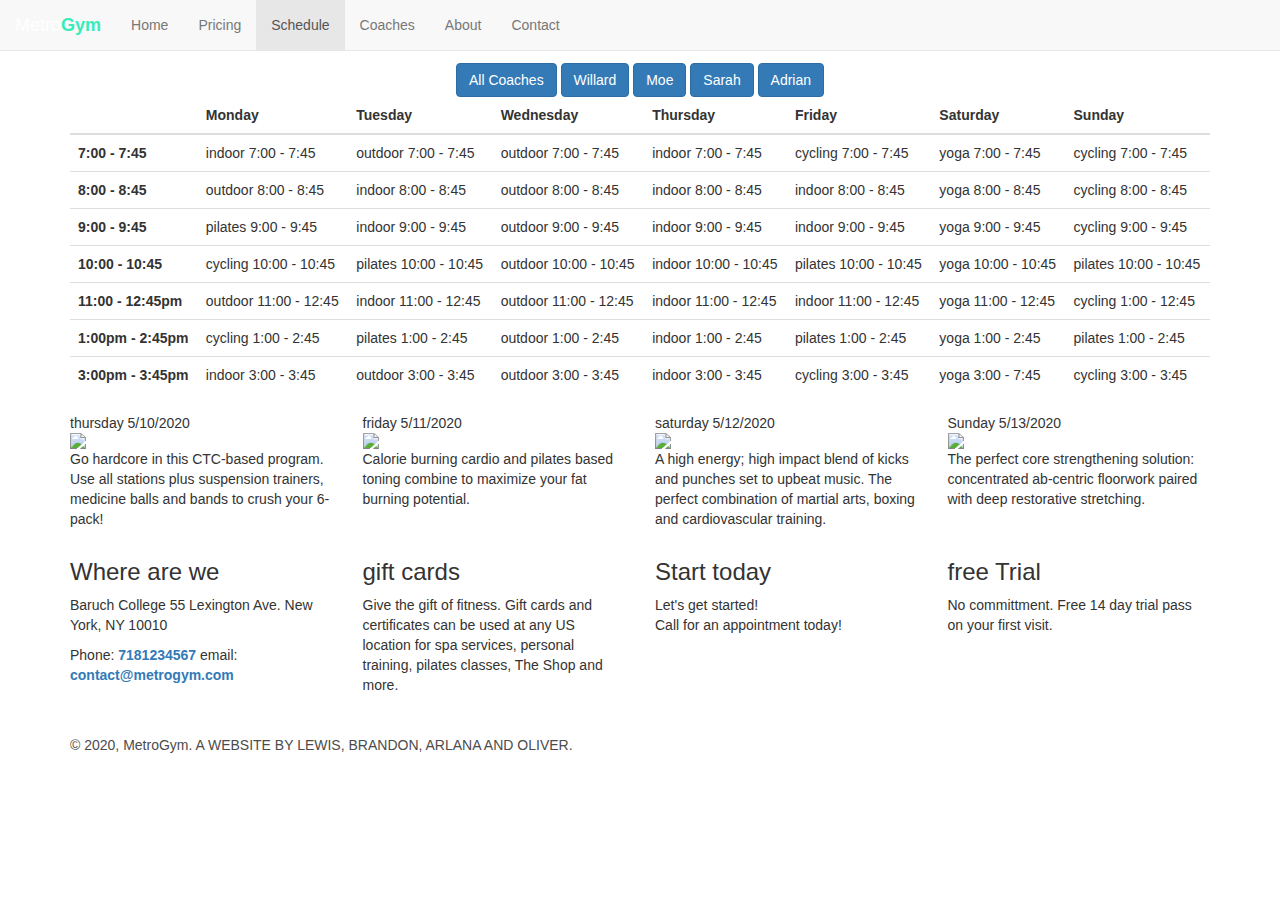
==== schedule.html @ 8f4ccfb4 "update" ====
<!DOCTYPE html>
<html lang="en">

<head>
   <meta charset="utf-8">

   <meta name="viewport" content="width=device-width, initial-scale=1">


   <title>MetroGym - Schedule</title>
   <link rel="shortcut icon" type="image/x-icon"
      href="https://static1.squarespace.com/static/54627257e4b0f587f5d3706c/t/54628d1ce4b073a05b571f08/favicon.ico" />
   <link rel="stylesheet" href="https://maxcdn.bootstrapcdn.com/bootstrap/3.3.7/css/bootstrap.min.css"
      integrity="sha384-BVYiiSIFeK1dGmJRAkycuHAHRg32OmUcww7on3RYdg4Va+PmSTsz/K68vbdEjh4u" crossorigin="anonymous">
   <link href="css/theme.css" rel="stylesheet">
   <link href="css/fontsquirrel.css" rel="stylesheet">
</head>

<body id="page-top" class="page page_schedule">
   <nav id="mainNav" class="navbar navbar-default navbar-fixed-top">
      <div class="container-fluid">
         <div class="navbar-header">
            <button type="button" class="navbar-toggle collapsed" data-toggle="collapse"
               data-target="#bs-example-navbar-collapse-1">
               <span class="sr-only">Toggle navigation</span> Menu <i class="fa fa-bars"></i>
            </button>
            <a class="navbar-brand logo" href="index.html"><span style="font-weight:200; color:white;">Metro</span><span
                  style="font-weight:700; color:#37ecba;">Gym</span></a>
         </div>
         <div class="collapse navbar-collapse" id="bs-example-navbar-collapse-1">
            <ul class="nav navbar-nav navbar-left">
               <li>
                  <a class="page-scroll" href="index.html">Home</a>
               </li>
               <li>
                  <a class="page-scroll" href="pricing.html">Pricing</a>
               </li>
               <li class="active">
                  <a class="page-scroll" href="schedule.html">Schedule</a>
               </li>
               <li>
                  <a class="page-scroll" href="coaches.html">Coaches</a>
               </li>
               <li>
                  <a class="page-scroll" href="about.html">About</a>
               </li>
               <li>
                  <a class="page-scroll" href="contact.html">Contact</a>
               </li>
            </ul>
         </div>
      </div>
   </nav>
   <section class="schedule">
      <div class="text-center">
         <h2>schedule</h2>
      </div>
      <div class="buttons text-center">
         <a href="#" id="choice-all" class="btn btn-primary btn-xl">All Coaches</a>
         <a href="#" id="choice-group" class="btn btn-primary btn-xl">Willard</a>
         <a href="#" id="choice-kid" class="btn btn-primary btn-xl">Moe</a>
         <a href="#" id="choice-personal" class="btn btn-primary btn-xl">Sarah</a>
         <a href="#" id="choice-outdoor" class="btn btn-primary btn-xl">Adrian</a>
      </div>
      <div class="container">
         <table class="table">
            <thead class="hidden-xs">
               <tr>
                  <th></th>
                  <th>Monday</th>
                  <th>Tuesday</th>
                  <th>Wednesday</th>
                  <th>Thursday</th>
                  <th>Friday</th>
                  <th>Saturday</th>
                  <th>Sunday</th>
               </tr>
            </thead>
            <tbody>
               <tr>
                  <th class="row hidden-lg">Monday</th>
                  <th scope="row">7:00 - 7:45</th>
                  <td>
                     <div class="group">indoor <span>7:00 - 7:45</span></div>
                  </td>
                  <td>
                     <div class="kid">outdoor <span>7:00 - 7:45</span></div>
                  </td>
                  <td>
                     <div class="group">outdoor <span>7:00 - 7:45</span></div>
                  </td>
                  <td>
                     <div class="personal">indoor <span>7:00 - 7:45</span></div>
                  </td>
                  <td>
                     <div class="personal">cycling <span>7:00 - 7:45</span></div>
                  </td>
                  <td>
                     <div class="kid">yoga <span>7:00 - 7:45</span></div>
                  </td>
                  <td>
                     <div class="outdoor">cycling <span>7:00 - 7:45</span></div>
                  </td>
               </tr>
               <tr>
                  <th class="row hidden-lg">Monday</th>
                  <th scope="row">8:00 - 8:45</th>
                  <td>
                     <div class="personal">outdoor <span>8:00 - 8:45</span></div>
                  </td>
                  <td>
                     <div class="group">indoor <span>8:00 - 8:45</span></div>
                  </td>
                  <td>
                     <div class="outdoor">outdoor <span>8:00 - 8:45</span></div>
                  </td>
                  <td>
                     <div class="outdoor">indoor <span>8:00 - 8:45</span></div>
                  </td>
                  <td>
                     <div class="kid">indoor <span>8:00 - 8:45</span></div>
                  </td>
                  <td>
                     <div class="outdoor">yoga <span>8:00 - 8:45</span></div>
                  </td>
                  <td>
                     <div class="outdoor">cycling <span>8:00 - 8:45</span></div>
                  </td>
               </tr>
               <tr>
                  <th class="row hidden-lg">Monday</th>
                  <th scope="row">9:00 - 9:45</th>
                  <td>
                     <div class="personal">pilates <span>9:00 - 9:45</span></div>
                  </td>
                  <td>
                     <div class="outdoor">indoor <span>9:00 - 9:45</span></div>
                  </td>
                  <td>
                     <div class="group">outdoor <span>9:00 - 9:45</span></div>
                  </td>
                  <td>
                     <div class="kid">indoor <span>9:00 - 9:45</span></div>
                  </td>
                  <td>
                     <div class="outdoor">indoor <span>9:00 - 9:45</span></div>
                  </td>
                  <td>
                     <div class="outdoor">yoga <span>9:00 - 9:45</span></div>
                  </td>
                  <td>
                     <div class="group">cycling <span>9:00 - 9:45</span></div>
                  </td>
               </tr>
               <tr>
                  <th class="row hidden-lg">Monday</th>
                  <th scope="row">10:00 - 10:45</th>
                  <td>
                     <div class="outdoor">cycling <span>10:00 - 10:45</span></div>
                  </td>
                  <td>
                     <div class="personal">pilates <span>10:00 - 10:45</span></div>
                  </td>
                  <td>
                     <div class="group">outdoor <span>10:00 - 10:45</span></div>
                  </td>
                  <td>
                     <div class="group">indoor <span>10:00 - 10:45</span></div>
                  </td>
                  <td>
                     <div class="outdoor">pilates <span>10:00 - 10:45</span></div>
                  </td>
                  <td>
                     <div class="kid">yoga <span>10:00 - 10:45</span></div>
                  </td>
                  <td>
                     <div class="group">pilates <span>10:00 - 10:45</span></div>
                  </td>
               </tr>
               <tr>
                  <th class="row hidden-lg">Monday</th>
                  <th scope="row">11:00 - 12:45pm</th>
                  <td>
                     <div class="personal">outdoor <span>11:00 - 12:45</span></div>
                  </td>
                  <td>
                     <div class="group">indoor <span>11:00 - 12:45</span></div>
                  </td>
                  <td>
                     <div class="outdoor">outdoor <span>11:00 - 12:45</span></div>
                  </td>
                  <td>
                     <div class="outdoor">indoor <span>11:00 - 12:45</span></div>
                  </td>
                  <td>
                     <div class="kid">indoor <span>11:00 - 12:45</span></div>
                  </td>
                  <td>
                     <div class="outdoor">yoga <span>11:00 - 12:45</span></div>
                  </td>
                  <td>
                     <div class="outdoor">cycling <span>1:00 - 12:45</span></div>
                  </td>
               </tr>
               <tr>
                  <th class="row hidden-lg">Monday</th>
                  <th scope="row">1:00pm - 2:45pm</th>
                  <td>
                     <div class="outdoor">cycling <span>1:00 - 2:45</span></div>
                  </td>
                  <td>
                     <div class="personal">pilates <span>1:00 - 2:45</span></div>
                  </td>
                  <td>
                     <div class="group">outdoor <span>1:00 - 2:45</span></div>
                  </td>
                  <td>
                     <div class="group">indoor <span>1:00 - 2:45</span></div>
                  </td>
                  <td>
                     <div class="outdoor">pilates <span>1:00 - 2:45</span></div>
                  </td>
                  <td>
                     <div class="kid">yoga <span>1:00 - 2:45</span></div>
                  </td>
                  <td>
                     <div class="group">pilates <span>1:00 - 2:45</span></div>
                  </td>
               </tr>
               <tr>
                  <th class="row hidden-lg">Monday</th>
                  <th scope="row">3:00pm - 3:45pm</th>
                  <td>
                     <div class="group">indoor <span>3:00 - 3:45</span></div>
                  </td>
                  <td>
                     <div class="kid">outdoor <span>3:00 - 3:45</span></div>
                  </td>
                  <td>
                     <div class="group">outdoor <span>3:00 - 3:45</span></div>
                  </td>
                  <td>
                     <div class="personal">indoor <span>3:00 - 3:45</span></div>
                  </td>
                  <td>
                     <div class="personal">cycling <span>3:00 - 3:45</span></div>
                  </td>
                  <td>
                     <div class="kid">yoga <span>3:00 - 7:45</span></div>
                  </td>
                  <td>
                     <div class="outdoor">cycling <span>3:00 - 3:45</span></div>
                  </td>
               </tr>
            </tbody>
         </table>
      </div>
   </section>
   <section class="work_day">
      <div class="container">
         <div class="row">
            <div class="col-md-3 col-sm-6">
               <div class="item">
                  <div class="date">thursday 5/10/2020</div>
                  <div class="image"><img
                        src="https://images.pexels.com/photos/416778/pexels-photo-416778.jpeg?auto=compress&cs=tinysrgb&dpr=2&h=750&w=1260"
                        class="img-responsive"></div>
                  <p>Go hardcore in this CTC-based program. Use all stations plus suspension trainers, medicine balls
                     and bands to crush your 6-pack!</p>
               </div>
            </div>
            <div class="col-md-3 col-sm-6">
               <div class="item">
                  <div class="date">friday 5/11/2020</div>
                  <div class="image"><img
                        src="https://images.pexels.com/photos/841130/pexels-photo-841130.jpeg?auto=compress&cs=tinysrgb&dpr=2&h=750&w=1260"
                        class="img-responsive"></div>
                  <p>Calorie burning cardio and pilates based toning combine to maximize your fat burning potential.</p>
               </div>
            </div>
            <div class="col-md-3 col-sm-6">
               <div class="item">
                  <div class="date">saturday 5/12/2020</div>
                  <div class="image"><img
                        src="https://images.pexels.com/photos/414029/pexels-photo-414029.jpeg?auto=compress&cs=tinysrgb&dpr=2&h=750&w=1260"
                        class="img-responsive"></div>
                  <p>A high energy; high impact blend of kicks and punches set to upbeat music. The perfect combination
                     of martial arts, boxing and cardiovascular training.</p>
               </div>
            </div>
            <div class="col-md-3 col-sm-6">
               <div class="item">
                  <div class="date">Sunday 5/13/2020</div>
                  <div class="image"><img
                        src="https://images.pexels.com/photos/917653/pexels-photo-917653.jpeg?auto=compress&cs=tinysrgb&dpr=2&h=750&w=1260"
                        class="img-responsive"></div>
                  <p>The perfect core strengthening solution: concentrated ab-centric floorwork paired with deep
                     restorative stretching.</p>
               </div>
            </div>
         </div>
      </div>
   </section>
   <section class="footer">
      <div class="container">
         <div class="row">
            <div class="col-md-3 col-sm-12">
               <div class="title">
                  <h3>Where <span>are we</span></h3>
               </div>
               <p>
                  <span>Baruch College</span>
                  <span>55 Lexington Ave.</span>
                  <span>New York, NY 10010</span>
               </p>
               <p>
                  <span>Phone: <b><a href="tel:7181234567">7181234567</a></b></span>
                  <span>email: <b><a href="mailto:contact@metrogym.com">contact@metrogym.com</a></b></span>
               </p>
            </div>
            <div class="col-md-3 col-sm-12">
               <div class="title">
                  <h3>gift <span>cards</span></h3>
               </div>
               <p>Give the gift of fitness. Gift cards and certificates can be used at any US location for spa services,
                  personal training, pilates classes, The Shop and more.</p>
            </div>
            <div class="col-md-3 col-sm-12">
               <div class="title">
                  <h3>Start <span>today</span></h3>
               </div>
               <p>Let's get started!<br>
                  Call for an appointment today!
               </p>
            </div>
            <div class="col-md-3 col-sm-12">
               <div class="title">
                  <h3>free <span>Trial</span></h3>
               </div>
               <p>No committment. Free 14 day trial pass on your first visit.</p>
            </div>
         </div>
         <div style="color:#4c4c4c; padding-top: 30px;">© 2020, MetroGym. A WEBSITE BY LEWIS, BRANDON, ARLANA AND
            OLIVER.</div>
      </div>
   </section>
   <script src="https://code.jquery.com/jquery-3.3.1.js" integrity="sha256-2Kok7MbOyxpgUVvAk/HJ2jigOSYS2auK4Pfzbm7uH60="
      crossorigin="anonymous"></script>
   <script src="https://maxcdn.bootstrapcdn.com/bootstrap/3.3.7/js/bootstrap.min.js"
      integrity="sha384-Tc5IQib027qvyjSMfHjOMaLkfuWVxZxUPnCJA7l2mCWNIpG9mGCD8wGNIcPD7Txa"
      crossorigin="anonymous"></script>
   <script src="js/schedule.js"></script>
</body>

</html>
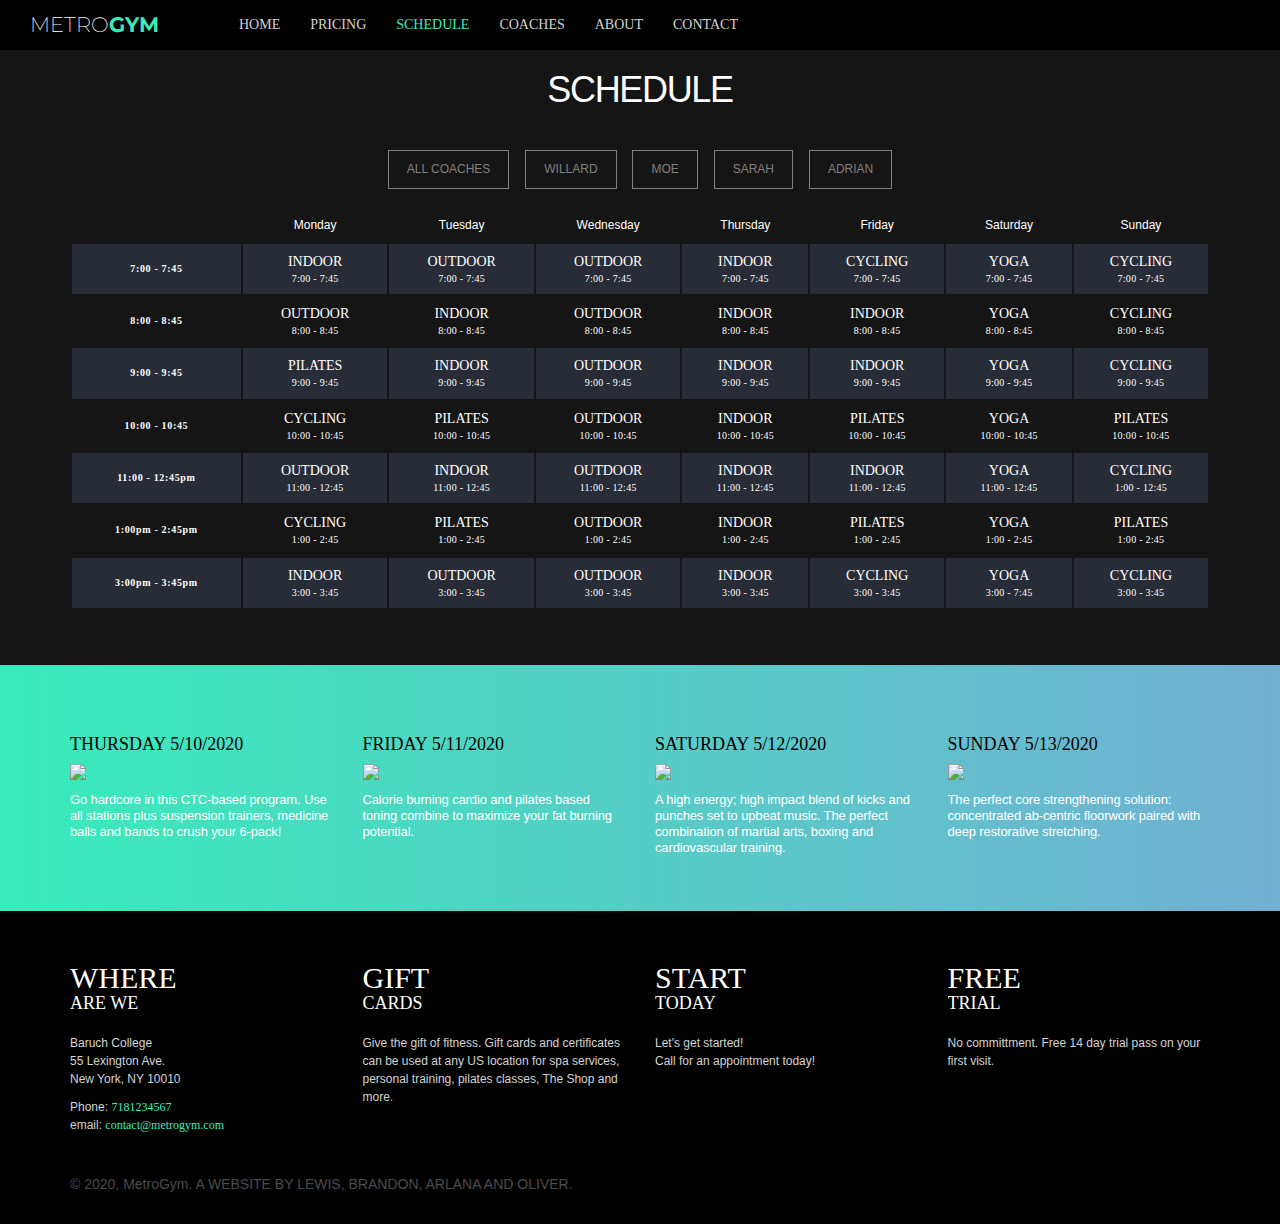
==== commit 3d2a4f1c: "update" ====
--- a/schedule.html
+++ b/schedule.html
@@ -3,17 +3,13 @@
 
 <head>
    <meta charset="utf-8">
-
    <meta name="viewport" content="width=device-width, initial-scale=1">
-
-
    <title>MetroGym - Schedule</title>
    <link rel="shortcut icon" type="image/x-icon"
       href="https://static1.squarespace.com/static/54627257e4b0f587f5d3706c/t/54628d1ce4b073a05b571f08/favicon.ico" />
    <link rel="stylesheet" href="https://maxcdn.bootstrapcdn.com/bootstrap/3.3.7/css/bootstrap.min.css"
       integrity="sha384-BVYiiSIFeK1dGmJRAkycuHAHRg32OmUcww7on3RYdg4Va+PmSTsz/K68vbdEjh4u" crossorigin="anonymous">
-   <link href="css/theme.css" rel="stylesheet">
-   <link href="css/fontsquirrel.css" rel="stylesheet">
+   <link href="css/style.css" rel="stylesheet">
 </head>
 
 <body id="page-top" class="page page_schedule">
--- a/css/style.css
+++ b/css/style.css
@@ -0,0 +1,730 @@
+@import url('https://fonts.googleapis.com/css?family=Montserrat:100,100i,200,200i,300,300i,400,400i,500,500i,600,600i,700,700i,800,800i,900,900i');
+
+html,
+body {
+  height: 100%;
+  width: 100%;
+}
+
+body {
+  font-family: 'ProximaNova-Regular', 'Helvetica Neue', Arial, sans-serif;
+}
+
+a {
+  -webkit-transition: all 0.35s;
+  -moz-transition: all 0.35s;
+  transition: all 0.35s;
+  color: #37ecba;
+}
+
+a:hover,
+a:focus {
+  color: #37ecba;
+}
+
+b {
+  font-family: 'ProximaNova-Bold';
+  font-weight: normal;
+}
+
+h1,
+h2,
+h3,
+h4 {
+  font-family: 'Open Sans', 'Helvetica Neue', Arial, sans-serif;
+}
+
+p {
+  font-size: 16px;
+  line-height: 1.5;
+  margin-bottom: 20px;
+}
+
+section {
+  padding: 100px 0;
+}
+
+
+a.navbar-brand.logo,
+a.navbar-brand.logo:hover {
+  color: #37ecba;
+  font-family: 'Montserrat', sans-serif;
+  font-size: 1.5em;
+}
+
+.navbar-default .navbar-nav>li>a {
+  color: lightgray;
+}
+
+.navbar-default {
+  background-color: white;
+  border: 0px;
+  font-family: 'Montserrat', sans-serif;
+  -webkit-transition: all 0.35s;
+  -moz-transition: all 0.35s;
+  transition: all 0.35s;
+}
+
+.navbar-default .navbar-header .navbar-brand {
+  color: #37ecba;
+  font-family: 'Montserrat', sans-serif;
+  font-weight: 700;
+  text-transform: uppercase;
+  margin-left: 15px;
+}
+
+.navbar-default .navbar-header .navbar-brand:hover,
+.navbar-default .navbar-header .navbar-brand:focus {
+  color: #37ecba;
+}
+
+.navbar-default .navbar-header .navbar-toggle {
+  font-weight: 700;
+  font-size: 12px;
+  color: white;
+  text-transform: uppercase;
+}
+
+.navbar-default .nav>li>a,
+.navbar-default .nav>li>a:focus {
+  text-transform: uppercase;
+  font-family: 'ProximaNova-Bold';
+  font-size: 14px;
+  text-align: center;
+}
+
+.container-fluid>.navbar-collapse,
+.container-fluid>.navbar-header {
+  background-color: black;
+}
+
+.navbar-default .navbar-toggle:focus,
+.navbar-default .navbar-toggle:hover {
+  color: white;
+  background-color: rgba(27, 29, 37, 0.88);
+}
+
+.navbar-default .nav>li>a:hover,
+.navbar-default .nav>li>a:focus:hover {
+  color: blue;
+}
+
+.navbar-default .nav>li.active>a,
+.navbar-default .nav>li.active>a:focus {
+  color: #37ecba !important;
+  background-color: transparent;
+}
+
+.navbar-default .nav>li.active>a:hover,
+.navbar-default .nav>li.active>a:focus:hover {
+  background-color: transparent;
+}
+
+@media (min-width: 768px) {
+  .navbar-default {
+    background-color: #1c1e26;
+    border-color: rgba(255, 255, 255, 0.3);
+  }
+
+  .navbar-default .navbar-header .navbar-brand {
+    color: rgba(255, 255, 255, 0.7);
+  }
+
+  .navbar-default .navbar-header .navbar-brand:hover,
+  .navbar-default .navbar-header .navbar-brand:focus {
+    color: white;
+  }
+
+  .navbar-default .nav>li>a:hover,
+  .navbar-default .nav>li>a:focus:hover {
+    color: white;
+  }
+
+  .nav.navbar-nav.navbar-left {
+    margin-left: 50px;
+  }
+}
+
+header {
+  position: relative;
+  width: 100%;
+  min-height: auto;
+  -webkit-background-size: cover;
+  -moz-background-size: cover;
+  background-size: cover;
+  -o-background-size: cover;
+  background-position: center;
+  background-image: url('https://images.pexels.com/photos/685534/pexels-photo-685534.jpeg?auto=compress&cs=tinysrgb&dpr=2&h=750&w=1260');
+  text-align: center;
+  color: white;
+}
+
+header .header-content {
+  position: relative;
+  text-align: center;
+  padding: 100px 15px 100px;
+  width: 100%;
+}
+
+header .header-content .header-content-inner h1 {
+  text-transform: uppercase;
+  margin-top: 0;
+  margin-bottom: 0;
+  font-size: 30px;
+  font-family: 'ProximaNova-Bold'
+}
+
+header .header-content .header-content-inner p {
+  color: white;
+  font-size: 20px;
+  margin-bottom: 50px;
+}
+
+@media (min-width: 768px) {
+  header {
+    min-height: 100%;
+    padding-bottom: 54%;
+  }
+
+  header .header-content {
+    position: absolute;
+    top: 50%;
+    -webkit-transform: translateY(-50%);
+    -ms-transform: translateY(-50%);
+    transform: translateY(-50%);
+    padding: 0 50px;
+  }
+
+  header .header-content .header-content-inner {
+    max-width: 1000px;
+    margin-left: auto;
+    margin-right: auto;
+  }
+
+  header .header-content .header-content-inner h1 {
+    font-size: 57px;
+    letter-spacing: -2.2pt;
+    line-height: 55px;
+  }
+
+  header .header-content .header-content-inner h1 span {
+    display: block;
+    font-family: 'ProximaNova-Regular';
+    font-size: 51px;
+  }
+
+  header .header-content .header-content-inner p {
+    font-size: 18px;
+    max-width: 80%;
+    margin-left: auto;
+    margin-right: auto;
+    margin-top: 6px;
+  }
+}
+
+.btn-default {
+  color: #222222;
+  background-color: white;
+  border-color: white;
+  -webkit-transition: all 0.35s;
+  -moz-transition: all 0.35s;
+  transition: all 0.35s;
+}
+
+.btn-default:hover,
+.btn-default:focus,
+.btn-default:active {
+  color: #222222;
+  background-color: #f2f2f2;
+  border-color: #ededed;
+}
+
+.btn-default:active {
+  background-image: none;
+}
+
+.btn-primary {
+  color: #37ecba;
+  background-color: transparent;
+  border-color: #37ecba;
+  -webkit-transition: all 0.35s;
+  -moz-transition: all 0.35s;
+  transition: all 0.35s;
+}
+
+.btn-primary:hover,
+.btn-primary:focus,
+.btn-primary:active {
+  color: #444;
+  background-color: #37ecba;
+  border-color: #37ecba;
+}
+
+.btn-primary:active {
+  background-image: none;
+}
+
+.btn {
+  font-size: 16px;
+  border-radius: 0px;
+  text-transform: uppercase;
+}
+
+.btn-xl {
+  padding: 15px 30px;
+}
+
+::-moz-selection {
+  color: white;
+  text-shadow: none;
+  background: #222222;
+}
+
+::selection {
+  color: white;
+  text-shadow: none;
+  background: #222222;
+}
+
+img::selection {
+  color: white;
+  background: transparent;
+}
+
+img::-moz-selection {
+  color: white;
+  background: transparent;
+}
+
+body {
+  -webkit-tap-highlight-color: #222222;
+  background-color: #252525;
+}
+
+h2 {
+  color: #323643;
+  font-size: 36px;
+  text-transform: uppercase;
+  position: relative;
+  letter-spacing: -1pt;
+  margin: 0px;
+}
+
+.work_day {
+  background-image: linear-gradient(to right, #37ecba 0%, #72afd3 100%);
+  background-size: cover;
+  padding: 40px 0px;
+}
+
+.work_day h2 {
+  margin-bottom: 10px;
+}
+
+.work_day .item {
+  margin-top: 27px;
+}
+
+.work_day .item .date {
+  font-size: 18px;
+  font-family: 'ProximaNova-SemiBold';
+  color: black;
+  text-transform: uppercase;
+  margin-bottom: 6px;
+}
+
+.work_day .item p {
+  font-size: 13px;
+  color: white;
+  letter-spacing: -0.1pt;
+  line-height: 16px;
+  margin-top: 12px;
+  margin-bottom: 15px;
+}
+
+.schedule {
+  background-color: #151515;
+  padding: 35px 0px;
+}
+
+.schedule h2 {
+  color: white;
+  margin-bottom: 25px;
+}
+
+.schedule .buttons {
+  margin-bottom: 20px;
+  margin-top: 40px;
+}
+
+.schedule .btn {
+  font-size: 12px;
+  border-color: #837f7f;
+  color: #837f7f;
+  margin: 0px 6px;
+  padding: 10px 18px;
+}
+
+.schedule .btn:hover {
+  border-color: #37ecba;
+  color: #37ecba;
+  background-color: transparent;
+}
+
+.schedule h2:after {
+  background-color: white;
+}
+
+.table {
+  color: white;
+}
+
+.table>tbody>tr>td {
+  background-color: #282c37;
+  text-align: center;
+  vertical-align: middle;
+  text-transform: uppercase;
+  font-size: 14px;
+  font-family: 'ProximaNova-SemiBold';
+}
+
+.table>tbody>tr:nth-child(2n)>td {
+  background-color: transparent;
+}
+
+.table>tbody>tr>td,
+.table>tbody>tr>th,
+.table>thead>tr>th {
+  border: 2px solid #151515;
+  text-align: center;
+}
+
+.table>tbody>tr:nth-child(2n)>th {
+  background-color: transparent;
+}
+
+.table>tbody>tr>th {
+  background-color: #282c37;
+  vertical-align: middle;
+  font-size: 10px;
+  font-family: 'ProximaNova-Bold';
+  letter-spacing: 0.5pt;
+}
+
+.table>tbody>tr>td span {
+  display: block;
+  font-size: 10px;
+  letter-spacing: 0.2pt;
+}
+
+.table>thead>tr>th {
+  font-size: 12px;
+  font-weight: normal;
+}
+
+.fitness-classes {
+  background-color: white;
+  margin-top: 0px;
+  padding: 35px 0px;
+}
+
+.fitness-classes h2 {
+  font-family: 'Montserrat', sans-serif;
+  font-size: 1.5em;
+  color: #282c37;
+  margin-bottom: 44px;
+}
+
+.fitness-classes .btn {
+  margin-top: 30px;
+  border-color: #151515;
+  color: black;
+  font-size: 18px;
+}
+
+.footer {
+  background-color: black;
+  padding: 30px 0px;
+}
+
+.footer .title {
+  overflow: hidden;
+  margin-bottom: 5px;
+}
+
+.footer .title h3 {
+  display: inline-block;
+  vertical-align: middle;
+  border-bottom: 1px solid black;
+  padding-bottom: 5px;
+  color: white;
+  text-transform: uppercase;
+  font-family: 'proxima_nova_blblack';
+  font-size: 30px;
+}
+
+.footer .title h3 span {
+  display: block;
+  font-size: 18px;
+}
+
+.footer p {
+  color: lightgray;
+  font-size: 12px;
+  margin-bottom: 10px;
+}
+
+.footer span {
+  display: block;
+}
+
+.page {
+  background-image: linear-gradient(to right, #37ecba 0%, #72afd3 100%);
+  background-size: cover;
+  padding-top: 35px;
+}
+
+.page.about {
+  background-image: linear-gradient(to right, #37ecba 0%, #72afd3 100%);
+  background-size: cover;
+}
+
+.page .navbar-default {
+  background-color: rgb(27, 29, 38);
+}
+
+.page.about h4 {
+  font-size: 43px;
+  font-family: 'ProximaNova-SemiBold';
+}
+
+.page.about h2 {
+  margin-bottom: 40px;
+  color: black;
+}
+
+.page.about .about_cont {
+  padding: 35px 0px;
+}
+
+.page.about .buttons a {
+  font-size: 26px;
+  font-family: 'ProximaNova-SemiBold';
+  color: black;
+  margin: 0px 20px;
+}
+
+.page.page_schedule {
+  background-image: none;
+}
+
+.page.page_schedule .schedule h2 {
+  color: white;
+}
+
+.page.page_schedule h2 {
+  margin-bottom: 40px;
+  color: black;
+}
+
+.page.page_schedule .info {
+  color: black;
+}
+
+.page.page_schedule .info span {
+  display: block;
+  font-size: 14px;
+}
+
+.page.page_schedule .info span b {
+  font-family: 'ProximaNova-SemiBold';
+  font-weight: normal;
+}
+
+.page.page_schedule .info p {
+  font-size: 14px;
+  margin-top: 10px;
+}
+
+.page_schedule .about_event {
+  padding: 35px 0px;
+}
+
+.page_schedule h4 {
+  font-size: 26px;
+  margin-top: 0px;
+}
+
+.page.page_schedule .about_event p {
+  margin-bottom: 10px;
+  margin-top: 5px;
+}
+
+.contact_page {
+  background: none;
+}
+
+.contact_page .contact {
+  padding: 15px 0px;
+}
+
+.contact_page .contact .image img {
+  width: 100%;
+}
+
+.contact_page .image .text-center {
+  position: absolute;
+  width: 100%;
+  top: 18%;
+}
+
+.contact_page .btn {
+  background-color: #37ecba;
+  color: black;
+  line-height: 8px;
+}
+
+.contact_page .btn:hover {
+  opacity: 0.7;
+}
+
+.contact_page form {
+  margin-top: 30px;
+}
+
+.contact_page .form-control {
+  border: none;
+  background: #f6f6f6;
+  border-radius: 0;
+}
+
+.contact_page form input {
+  height: 42px;
+  background-color: #fbfbfb;
+}
+
+.contact .container h2 {
+  margin-top: 30px;
+}
+
+
+/*Media queriezzzz*/
+@media (max-width: 990px) {
+  .footer {
+    text-align: center;
+  }
+
+  .navbar-default .navbar-header .navbar-toggle {
+    margin-right: 25px;
+  }
+
+  .schedule .btn {
+    margin-bottom: 15px;
+  }
+}
+
+@media (max-width: 1200px) {
+  .footer .title h3 {
+    font-size: 22px;
+  }
+
+  .footer .title h3 span {
+    font-size: 16px;
+  }
+
+  .container-fluid {
+    padding: 0px;
+  }
+
+  .navbar>.container-fluid .navbar-brand {
+    margin-left: 0px;
+  }
+}
+
+@media (max-width: 500px) {
+  .schedule .btn {
+    margin-bottom: 10px;
+  }
+
+  header .header-content .header-content-inner h1,
+  header .header-content .header-content-inner p {
+    text-shadow: 1px 1px 3px black;
+  }
+
+  .navbar-default .navbar-header .navbar-toggle {
+    margin-right: 25px;
+  }
+
+  .page.about .buttons a {
+    font-size: 18px;
+  }
+
+  .table>tbody>tr>td {
+    display: block;
+  }
+
+  .table>tbody>tr:nth-child(2n)>td {
+    background-color: rgba(40, 44, 55, 0.42);
+  }
+
+  .table>tbody>tr>td,
+  .table>tbody>tr>th,
+  .table>thead>tr>th {
+    border: 2px solid #151515;
+    text-align: center;
+  }
+
+  .table>tbody>tr:nth-child(2n)>th {
+    background-color: rgba(40, 44, 55, 0.42);
+  }
+}
+
+@media (min-width: 501px) {
+  .table>tbody>tr>th.hidden-lg {
+    display: none !important;
+  }
+}
+
+@media (min-width: 501px) and (max-width: 650px) {
+  .table>tbody>tr>td {
+    display: block !important;
+  }
+}
+
+.service-block {
+  padding: 10px 0;
+  margin-bottom: 30px;
+}
+
+.service-content {
+  text-align: center;
+}
+
+.outline {
+  background: #151515;
+}
+
+.outline p {
+  color: white;
+}
+
+.insideService {
+  padding: 40px;
+}
+
+.price-box {
+  background: #0f0f0f;
+  padding: 20px;
+  color: white;
+}
+
+.container-fluid {
+  padding-right: 0 !important;
+  padding-left: 0 !important;
+  margin-right: 0 !important;
+  margin-left: 0 !important;
+}
+
+video {
+  width: 60%;
+  height: auto;
+}